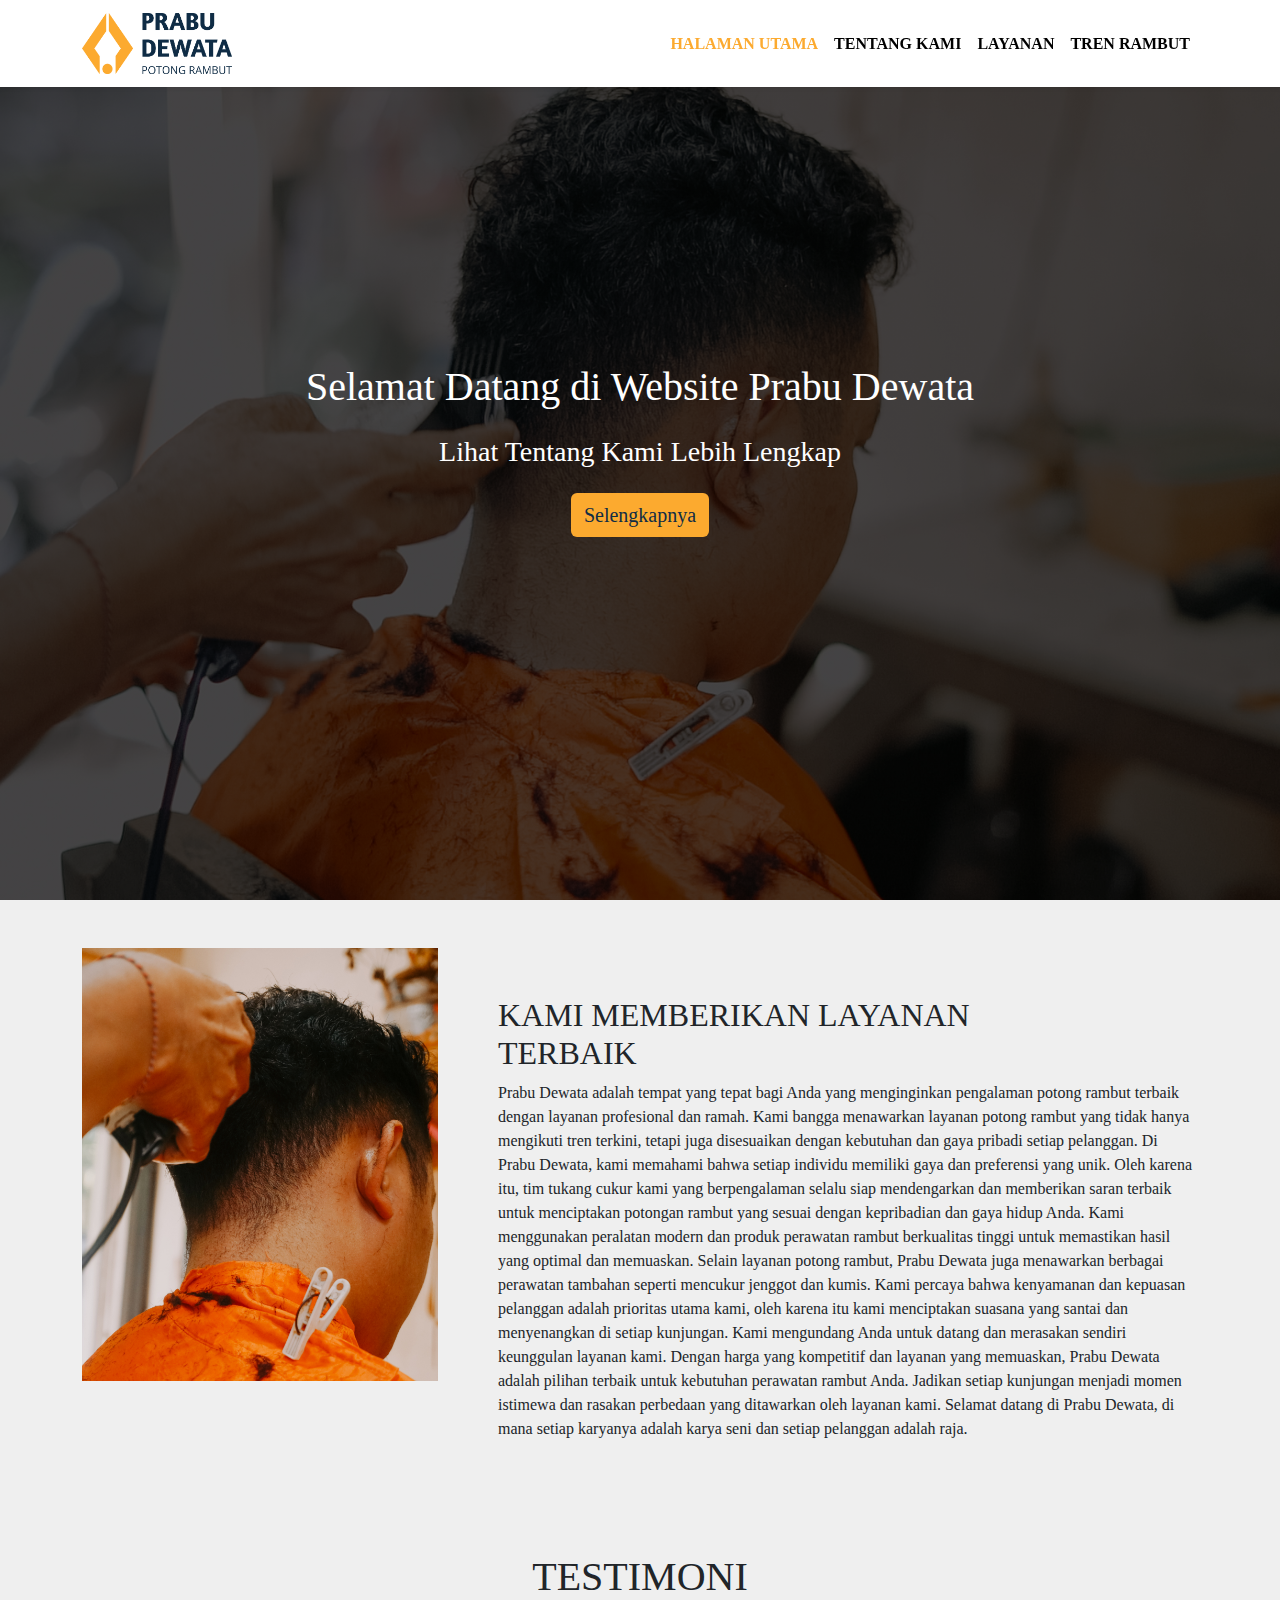
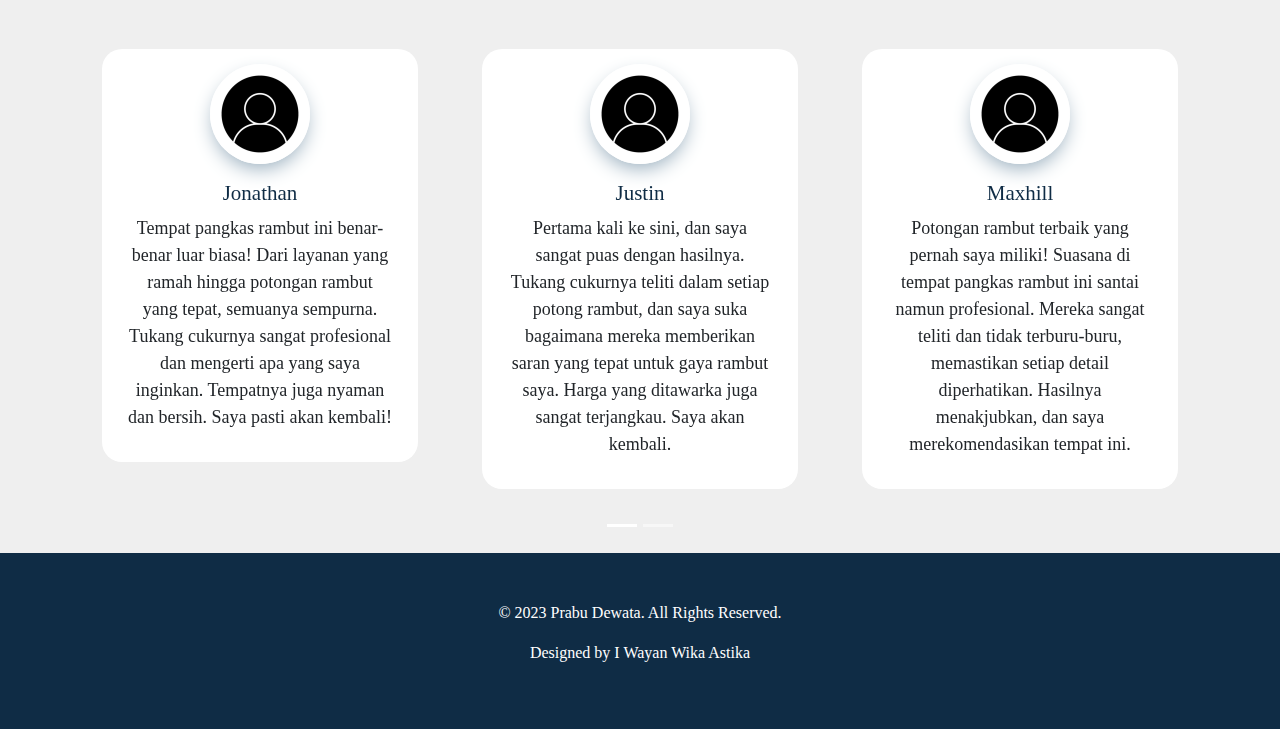
==== index.html @ 2098d102 "Add files via upload" ====
<!DOCTYPE html>
<html lang="en">
  <head>
    <meta charset="UTF-8" />
    <meta name="viewport" content="width=device-width, initial-scale=1.0" />
    <title>Halaman Utama | Prabu Dewata</title>

    <!-- CSS -->
    <link href="https://cdn.jsdelivr.net/npm/bootstrap@5.3.3/dist/css/bootstrap.min.css" rel="stylesheet" integrity="sha384-QWTKZyjpPEjISv5WaRU9OFeRpok6YctnYmDr5pNlyT2bRjXh0JMhjY6hW+ALEwIH" crossorigin="anonymous" />
    <link rel="stylesheet" href="style.css" />
  </head>
  <body>
    <!-- NAVBAR -->
    <nav class="navbar navbar-expand-lg navbar-light fixed-top shadow-sm" style="background-color: #ffffff">
      <div class="container">
        <a class="navbar-brand" href="#">
          <img src="img/logo.png" alt="Bootstrap" width="150" height="61" />
        </a>
        <button class="navbar-toggler" type="button" data-bs-toggle="collapse" data-bs-target="#navbarSupportedContent" aria-controls="navbarSupportedContent" aria-expanded="false" aria-label="Toggle navigation">
          <span class="navbar-toggler-icon"></span>
        </button>
        <div class="collapse navbar-collapse" id="navbarSupportedContent">
          <ul class="navbar-nav ms-auto mb-2 mb-lg-0">
            <li class="nav-item">
              <a class="nav-link active" aria-current="page" href="#halamanutama" style="color: #fcaa2f">Halaman Utama</a>
            </li>
            <li class="nav-item">
              <a class="nav-link active" aria-current="page" href="index2.html">Tentang Kami</a>
            </li>
            <li class="nav-item">
              <a class="nav-link active" aria-current="page" href="index3.html">Layanan</a>
            </li>
            <li class="nav-item">
              <a class="nav-link active" aria-current="page" href="index4.html">Tren Rambut</a>
            </li>
          </ul>
        </div>
      </div>
    </nav>
    <!-- AKHIR NAVBAR -->

    <!-- WELCOME -->
    <section id="halamanutama">
      <div class="container-fluid banner">
        <div class="container text-center">
          <h4 class="display-6">Selamat Datang di Website Prabu Dewata</h4>
          <h3 class="pt-3">Lihat Tentang Kami Lebih Lengkap</h3>
          <a href="index2.html">
            <button type="button" class="btn btn-1 mt-3">Selengkapnya</button>
          </a>
        </div>
      </div>
    </section>
    <!-- AKHIR WELCOME -->

    <!-- Service -->
    <div class="cntainer-fluid">
      <div class="container py-5">
        <div class="row">
          <div class="col-lg-4 col-md-12 col-sm-12">
            <div class="about-image">
              <img src="img/2.jpg" alt="" class="img-fluid" />
            </div>
          </div>
          <div class="col-lg-8 col-md-12 col-sm-12 ps-lg-5 pt-5">
            <div class="about-text">
              <h2>
                KAMI MEMBERIKAN LAYANAN <br />
                TERBAIK
              </h2>
              <p>
                Prabu Dewata adalah tempat yang tepat bagi Anda yang menginginkan pengalaman potong rambut terbaik dengan layanan profesional dan ramah. Kami bangga menawarkan layanan potong rambut yang tidak hanya mengikuti tren terkini,
                tetapi juga disesuaikan dengan kebutuhan dan gaya pribadi setiap pelanggan. Di Prabu Dewata, kami memahami bahwa setiap individu memiliki gaya dan preferensi yang unik. Oleh karena itu, tim tukang cukur kami yang
                berpengalaman selalu siap mendengarkan dan memberikan saran terbaik untuk menciptakan potongan rambut yang sesuai dengan kepribadian dan gaya hidup Anda. Kami menggunakan peralatan modern dan produk perawatan rambut
                berkualitas tinggi untuk memastikan hasil yang optimal dan memuaskan. Selain layanan potong rambut, Prabu Dewata juga menawarkan berbagai perawatan tambahan seperti mencukur jenggot dan kumis. Kami percaya bahwa kenyamanan
                dan kepuasan pelanggan adalah prioritas utama kami, oleh karena itu kami menciptakan suasana yang santai dan menyenangkan di setiap kunjungan. Kami mengundang Anda untuk datang dan merasakan sendiri keunggulan layanan kami.
                Dengan harga yang kompetitif dan layanan yang memuaskan, Prabu Dewata adalah pilihan terbaik untuk kebutuhan perawatan rambut Anda. Jadikan setiap kunjungan menjadi momen istimewa dan rasakan perbedaan yang ditawarkan oleh
                layanan kami. Selamat datang di Prabu Dewata, di mana setiap karyanya adalah karya seni dan setiap pelanggan adalah raja.
              </p>
            </div>
          </div>
        </div>
      </div>
    </div>

    <!-- Akhir Service -->

    <!-- TESTIMONIAL -->
    <div class="container">
      <div class="title my-5">
        <h1 class="text-center text-uppercase">TESTIMONI</h1>
      </div>
      <div id="carouselExampleCaptions" class="carousel slide">
        <div class="carousel-indicators">
          <button type="button" data-bs-target="#carouselExampleCaptions" data-bs-slide-to="0" class="active" aria-current="true" aria-label="Slide 1"></button>
          <button type="button" data-bs-target="#carouselExampleCaptions" data-bs-slide-to="1" aria-label="Slide 2"></button>
        </div>
        <div class="carousel-inner pb-5">
          <div class="carousel-item active">
            <div class="row">
              <div class="col-md-4 mb-3">
                <div class="card text-center">
                  <img class="card-img-top" src="img/user.jpg" alt="" />
                  <div class="card-body">
                    <h4>Jonathan</h4>
                    <p class="card-text">
                      Tempat pangkas rambut ini benar-benar luar biasa! Dari layanan yang ramah hingga potongan rambut yang tepat, semuanya sempurna. Tukang cukurnya sangat profesional dan mengerti apa yang saya inginkan. Tempatnya juga
                      nyaman dan bersih. Saya pasti akan kembali!
                    </p>
                  </div>
                </div>
              </div>
              <div class="col-md-4 mb-3">
                <div class="card text-center">
                  <img class="card-img-top" src="img/user.jpg" alt="" />
                  <div class="card-body">
                    <h4>Justin</h4>
                    <p class="card-text">
                      Pertama kali ke sini, dan saya sangat puas dengan hasilnya. Tukang cukurnya teliti dalam setiap potong rambut, dan saya suka bagaimana mereka memberikan saran yang tepat untuk gaya rambut saya. Harga yang ditawarka
                      juga sangat terjangkau. Saya akan kembali.
                    </p>
                  </div>
                </div>
              </div>
              <div class="col-md-4 mb-3">
                <div class="card text-center">
                  <img class="card-img-top" src="img/user.jpg" alt="" />
                  <div class="card-body">
                    <h4>Maxhill</h4>
                    <p class="card-text">
                      Potongan rambut terbaik yang pernah saya miliki! Suasana di tempat pangkas rambut ini santai namun profesional. Mereka sangat teliti dan tidak terburu-buru, memastikan setiap detail diperhatikan. Hasilnya menakjubkan,
                      dan saya merekomendasikan tempat ini.
                    </p>
                  </div>
                </div>
              </div>
            </div>
          </div>
          <div class="carousel-item">
            <div class="row">
              <div class="col-md-4 mb-3">
                <div class="card text-center">
                  <img class="card-img-top" src="img/user2.jpg" alt="" />
                  <div class="card-body">
                    <h4>Agus</h4>
                    <p class="card-text">
                      Tempat ini layak dikunjungi. Saya terkesan dengan keterampilan tukang cukurnya, yang mampu mengubah gaya rambut saya dengan sempurna sesuai keinginan saya. Pelayanannya juga sangat ramah dan hangat, membuat saya merasa
                      nyaman selama berada di sini
                    </p>
                  </div>
                </div>
              </div>
              <div class="col-md-4 mb-3">
                <div class="card text-center">
                  <img class="card-img-top" src="img/user2.jpg" alt="" />
                  <div class="card-body">
                    <h4>Jason</h4>
                    <p class="card-text">
                      Tempat pangkas rambut yang bagus dengan layanan cepat dan hasil yang memuaskan. Mereka sangat profesional dan tahu cara menangani berbagai jenis rambut. Sempurna bagi mereka yang menginginkan potongan rambut dengan
                      hasil yang rapi dan modern.
                    </p>
                  </div>
                </div>
              </div>
              <div class="col-md-4 mb-3">
                <div class="card text-center">
                  <img class="card-img-top" src="img/user2.jpg" alt="" />
                  <div class="card-body">
                    <h4>Kevin</h4>
                    <p class="card-text">
                      Saya kembali ke tempat pangkas rambut ini karena kualitasnya yang konsisten. Tukang cukurnya berpengalaman dan mengikuti tren terkini. Suasananya sangat nyaman, dan suasana yang santai. Tempat ini menjadi tempat
                      favorit saya untuk potong rambut.
                    </p>
                  </div>
                </div>
              </div>
            </div>
          </div>
        </div>
      </div>
    </div>
    <!-- AKHIR TESTIMONIAL -->

    <!-- Footer -->
    <footer class="footer py-5">
      <div class="container text-center">
        <p>&copy; 2023 Prabu Dewata. All Rights Reserved.</p>
        <p>Designed by I Wayan Wika Astika</p>
      </div>
    </footer>
    <!-- Akhir Footer -->

    <script src="https://cdn.jsdelivr.net/npm/bootstrap@5.3.3/dist/js/bootstrap.bundle.min.js" integrity="sha384-YvpcrYf0tY3lHB60NNkmXc5s9fDVZLESaAA55NDzOxhy9GkcIdslK1eN7N6jIeHz" crossorigin="anonymous"></script>
  </body>
</html>
---- style.css ----
* {
  font-family: open sans regular;
}

body {
  background: #efefef;
}

.navbar-nav a {
  font-size: 16px;
  text-transform: uppercase;
  font-weight: 600;
}

.navbar-light .navbar-brand {
  color: #171717;
  font-size: 25px;
  text-transform: uppercase;
  font-weight: 700;
  letter-spacing: 2px;
}

.navbar-light .navbar-brand:focus,
.navbar-light .navbar-brand:hover {
  color: #171717;
}

.navbar-light .navbar-nav .navbar-link {
  color: #171717;
}

/* Responsive */

@media only screen and (max-width: 767px) {
  .navbar-nav {
    text-align: center;
  }
}

.banner {
  background: linear-gradient(rgba(0, 0, 0, 0.7), rgba(0, 0, 0, 0.7)), url("img/1.jpg") no-repeat center center;
  background-size: cover;
  height: 100vh;
  display: flex;
  align-items: center;
  justify-content: center;
  color: #fff;
}

.btn-1 {
  font-size: 20px;
  font-weight: 500;
  color: #0f2c45;
  background-color: #fcaa2f;
}

.btn-1:hover {
  color: #fcaa2f;
  background: #0f2c45;
}

.card {
  background: #fff;
  margin: 0 20px;
  padding: 0 10px;
  border-radius: 20px;
  border: 0;
}

.card-img-top {
  max-width: 100px;
  border-radius: 50%;
  margin: 15px auto 0;
  box-shadow: 0 8px 20px -4px #95abbb;
  width: 100px;
  height: 100px;
}

.card-body h4 {
  color: #0f2c45;
  font-size: 21px;
  line-height: 1.3;
}

.card-body h4 span {
  font-size: 18px;
  color: #666666;
}

.card-body p {
  font-size: 18px;
  padding-bottom: 15px;
}

.carousel-indicator {
  left: 0;
  top: auto;
  bottom: -60px;
}

.footer {
  background-color: #0f2c45;
  color: #ffffff;
  padding: 20px 0;
}
.footer a {
  color: #ffffff;
}
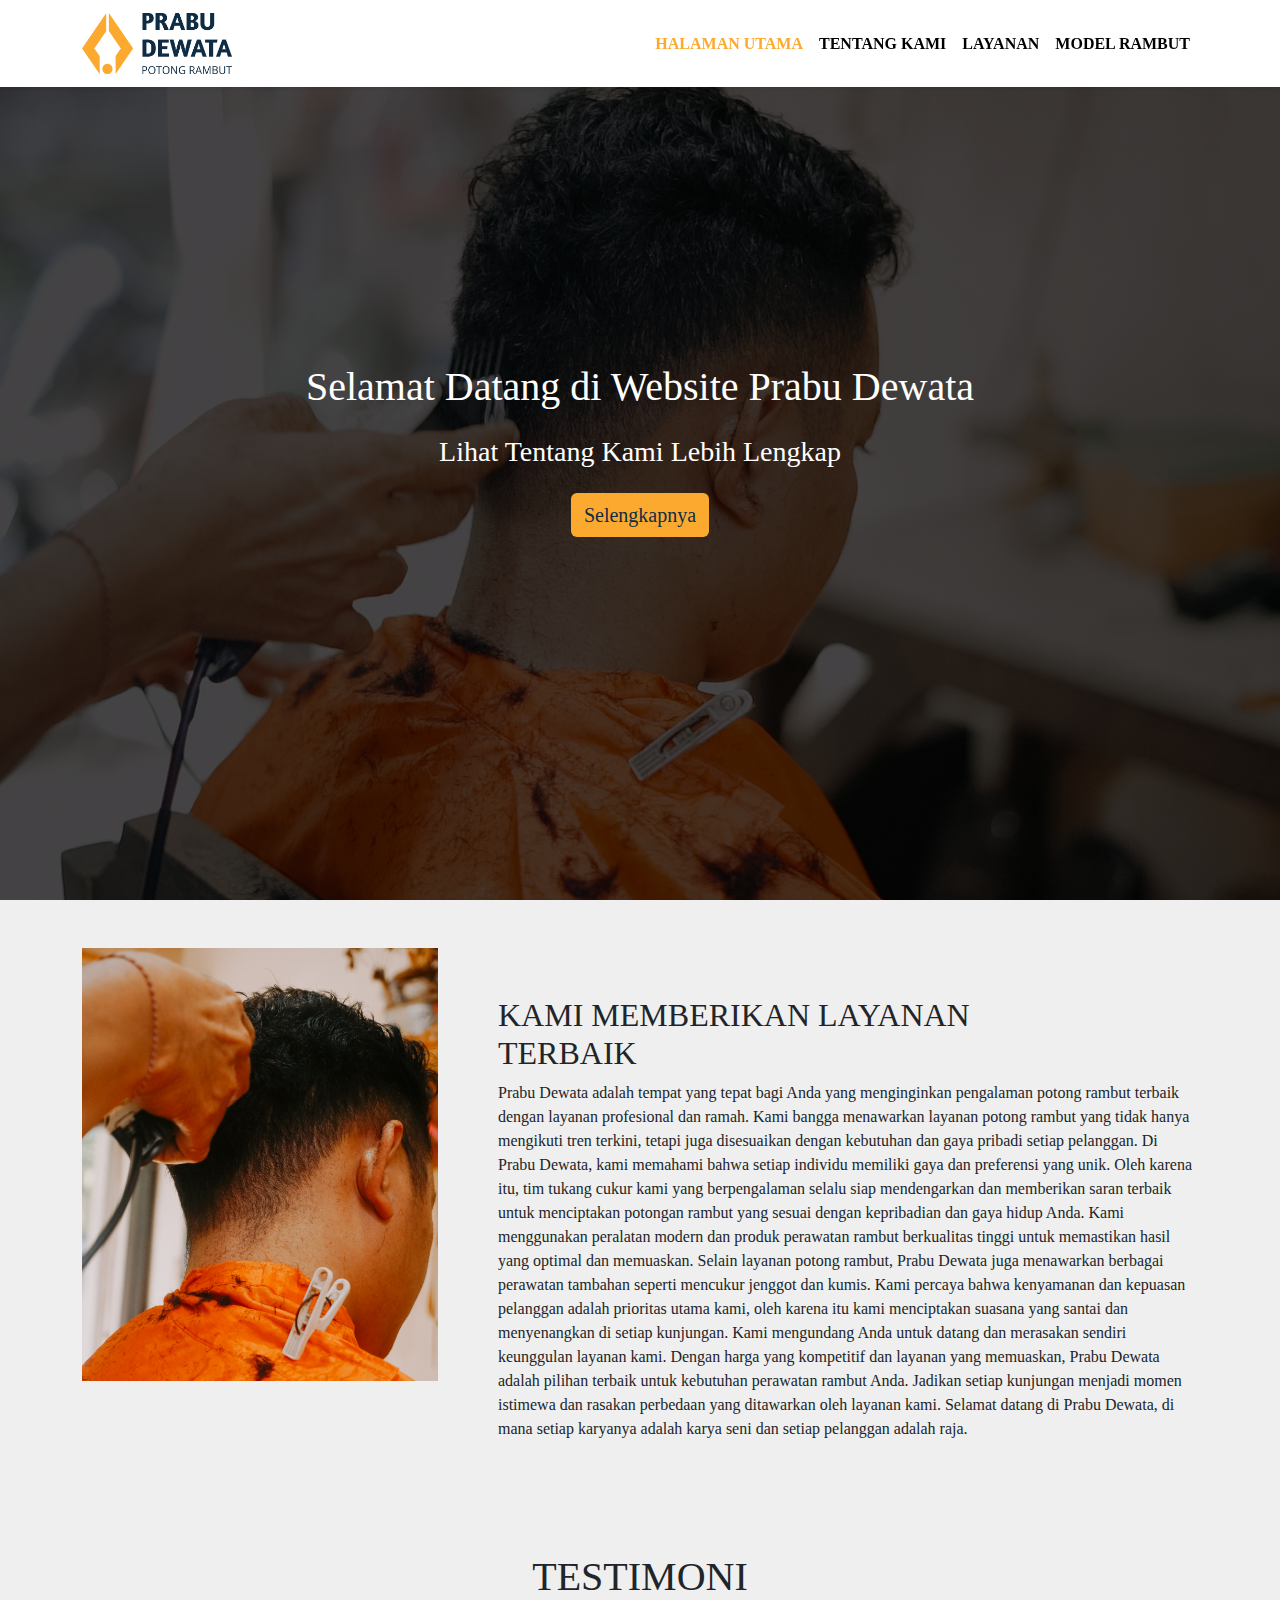
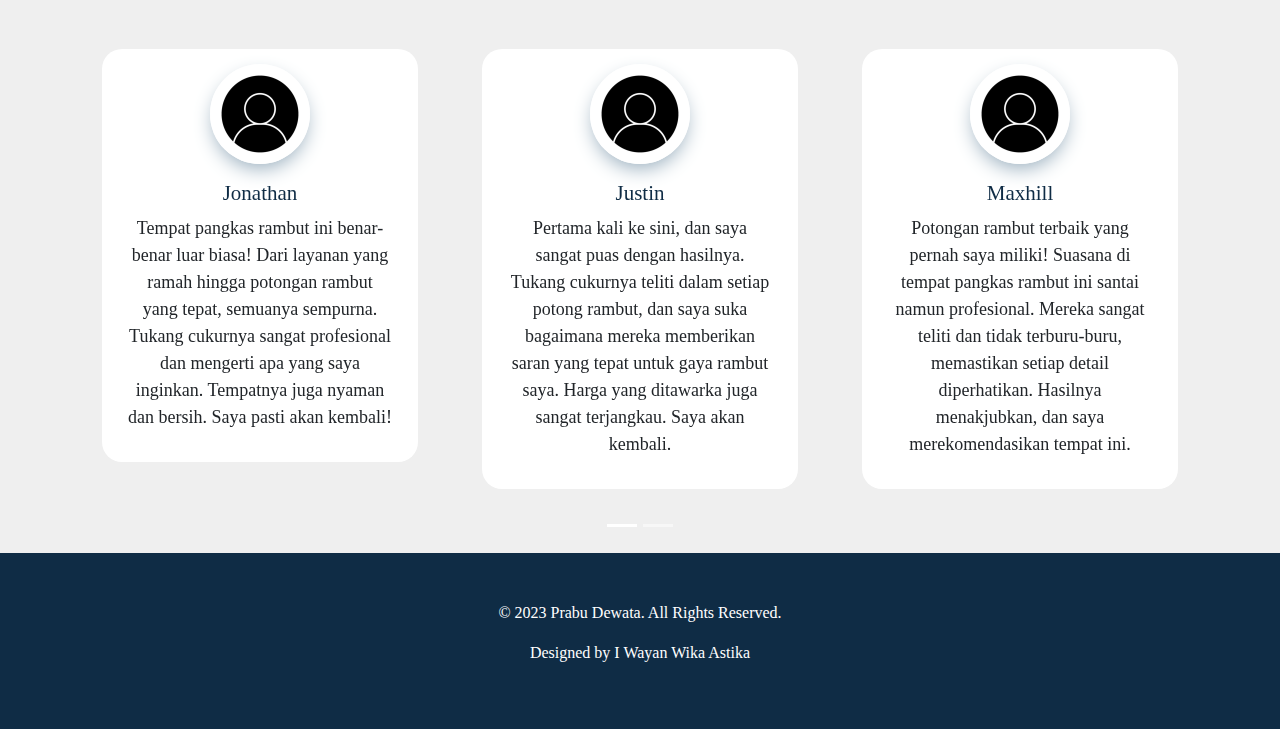
==== commit ab5cf3c4: "Add files via upload" ====
--- a/index.html
+++ b/index.html
@@ -31,7 +31,7 @@
               <a class="nav-link active" aria-current="page" href="index3.html">Layanan</a>
             </li>
             <li class="nav-item">
-              <a class="nav-link active" aria-current="page" href="index4.html">Tren Rambut</a>
+              <a class="nav-link active" aria-current="page" href="index4.html">Model Rambut</a>
             </li>
           </ul>
         </div>
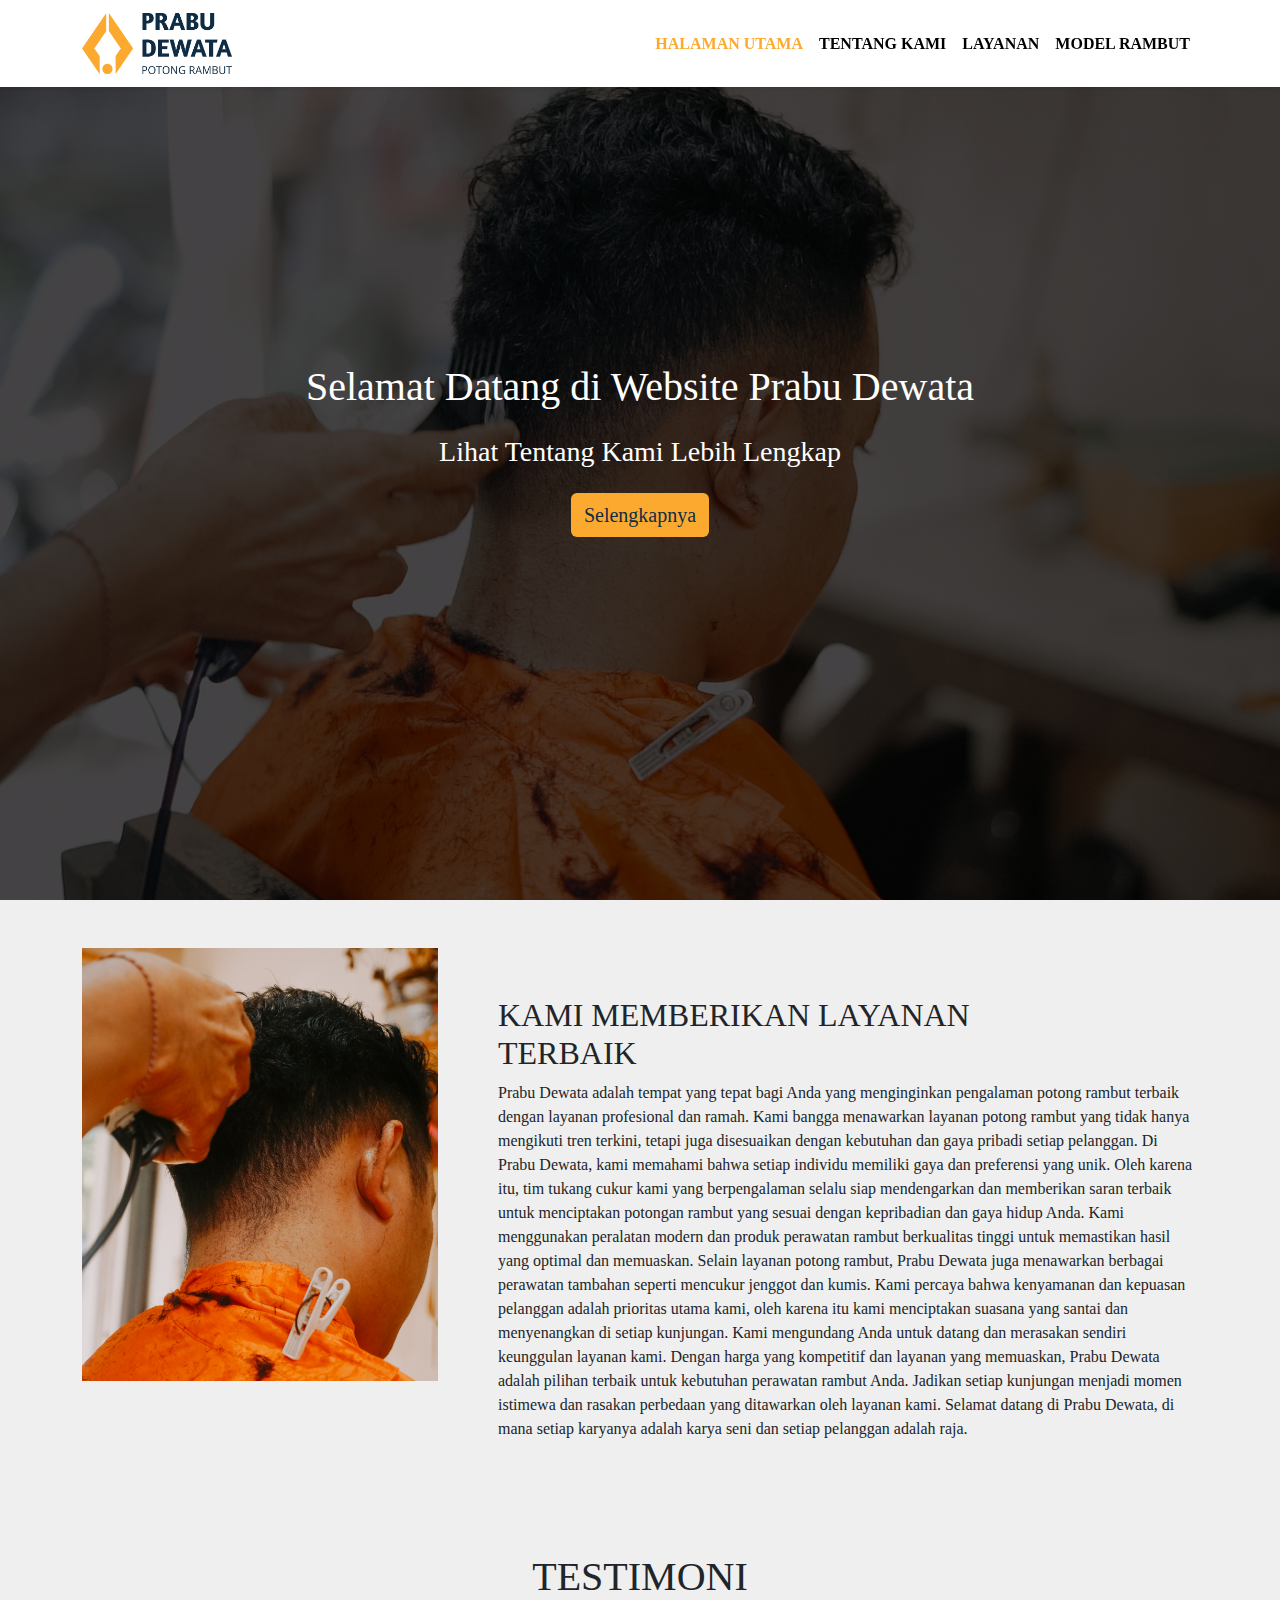
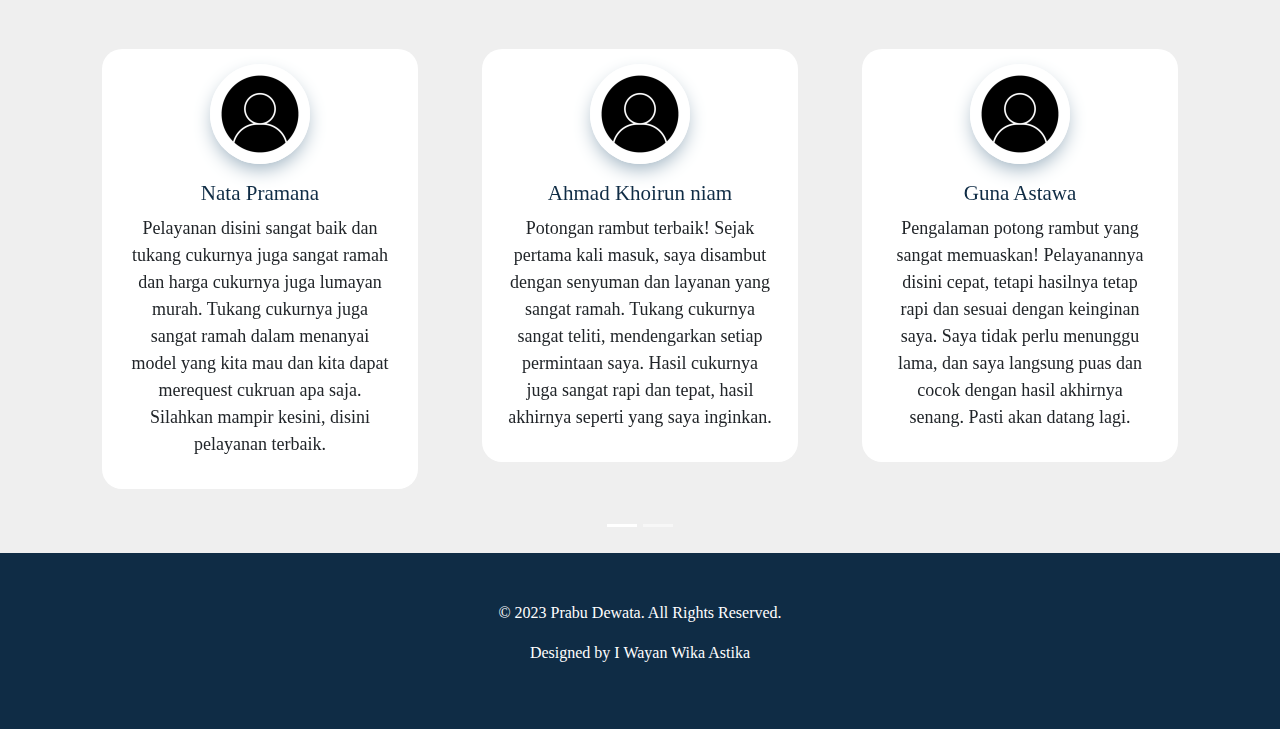
==== commit b3017119: "Add files via upload" ====
--- a/index.html
+++ b/index.html
@@ -102,10 +102,10 @@
                 <div class="card text-center">
                   <img class="card-img-top" src="img/user.jpg" alt="" />
                   <div class="card-body">
-                    <h4>Jonathan</h4>
+                    <h4>Nata Pramana</h4>
                     <p class="card-text">
-                      Tempat pangkas rambut ini benar-benar luar biasa! Dari layanan yang ramah hingga potongan rambut yang tepat, semuanya sempurna. Tukang cukurnya sangat profesional dan mengerti apa yang saya inginkan. Tempatnya juga
-                      nyaman dan bersih. Saya pasti akan kembali!
+                      Pelayanan disini sangat baik dan tukang cukurnya juga sangat ramah dan harga cukurnya juga lumayan murah. Tukang cukurnya juga sangat ramah dalam menanyai model yang kita mau dan kita dapat merequest cukruan apa saja.
+                      Silahkan mampir kesini, disini pelayanan terbaik.
                     </p>
                   </div>
                 </div>
@@ -114,10 +114,10 @@
                 <div class="card text-center">
                   <img class="card-img-top" src="img/user.jpg" alt="" />
                   <div class="card-body">
-                    <h4>Justin</h4>
+                    <h4>Ahmad Khoirun niam</h4>
                     <p class="card-text">
-                      Pertama kali ke sini, dan saya sangat puas dengan hasilnya. Tukang cukurnya teliti dalam setiap potong rambut, dan saya suka bagaimana mereka memberikan saran yang tepat untuk gaya rambut saya. Harga yang ditawarka
-                      juga sangat terjangkau. Saya akan kembali.
+                      Potongan rambut terbaik! Sejak pertama kali masuk, saya disambut dengan senyuman dan layanan yang sangat ramah. Tukang cukurnya sangat teliti, mendengarkan setiap permintaan saya. Hasil cukurnya juga sangat rapi dan
+                      tepat, hasil akhirnya seperti yang saya inginkan.
                     </p>
                   </div>
                 </div>
@@ -126,10 +126,10 @@
                 <div class="card text-center">
                   <img class="card-img-top" src="img/user.jpg" alt="" />
                   <div class="card-body">
-                    <h4>Maxhill</h4>
+                    <h4>Guna Astawa</h4>
                     <p class="card-text">
-                      Potongan rambut terbaik yang pernah saya miliki! Suasana di tempat pangkas rambut ini santai namun profesional. Mereka sangat teliti dan tidak terburu-buru, memastikan setiap detail diperhatikan. Hasilnya menakjubkan,
-                      dan saya merekomendasikan tempat ini.
+                      Pengalaman potong rambut yang sangat memuaskan! Pelayanannya disini cepat, tetapi hasilnya tetap rapi dan sesuai dengan keinginan saya. Saya tidak perlu menunggu lama, dan saya langsung puas dan cocok dengan hasil
+                      akhirnya senang. Pasti akan datang lagi.
                     </p>
                   </div>
                 </div>
